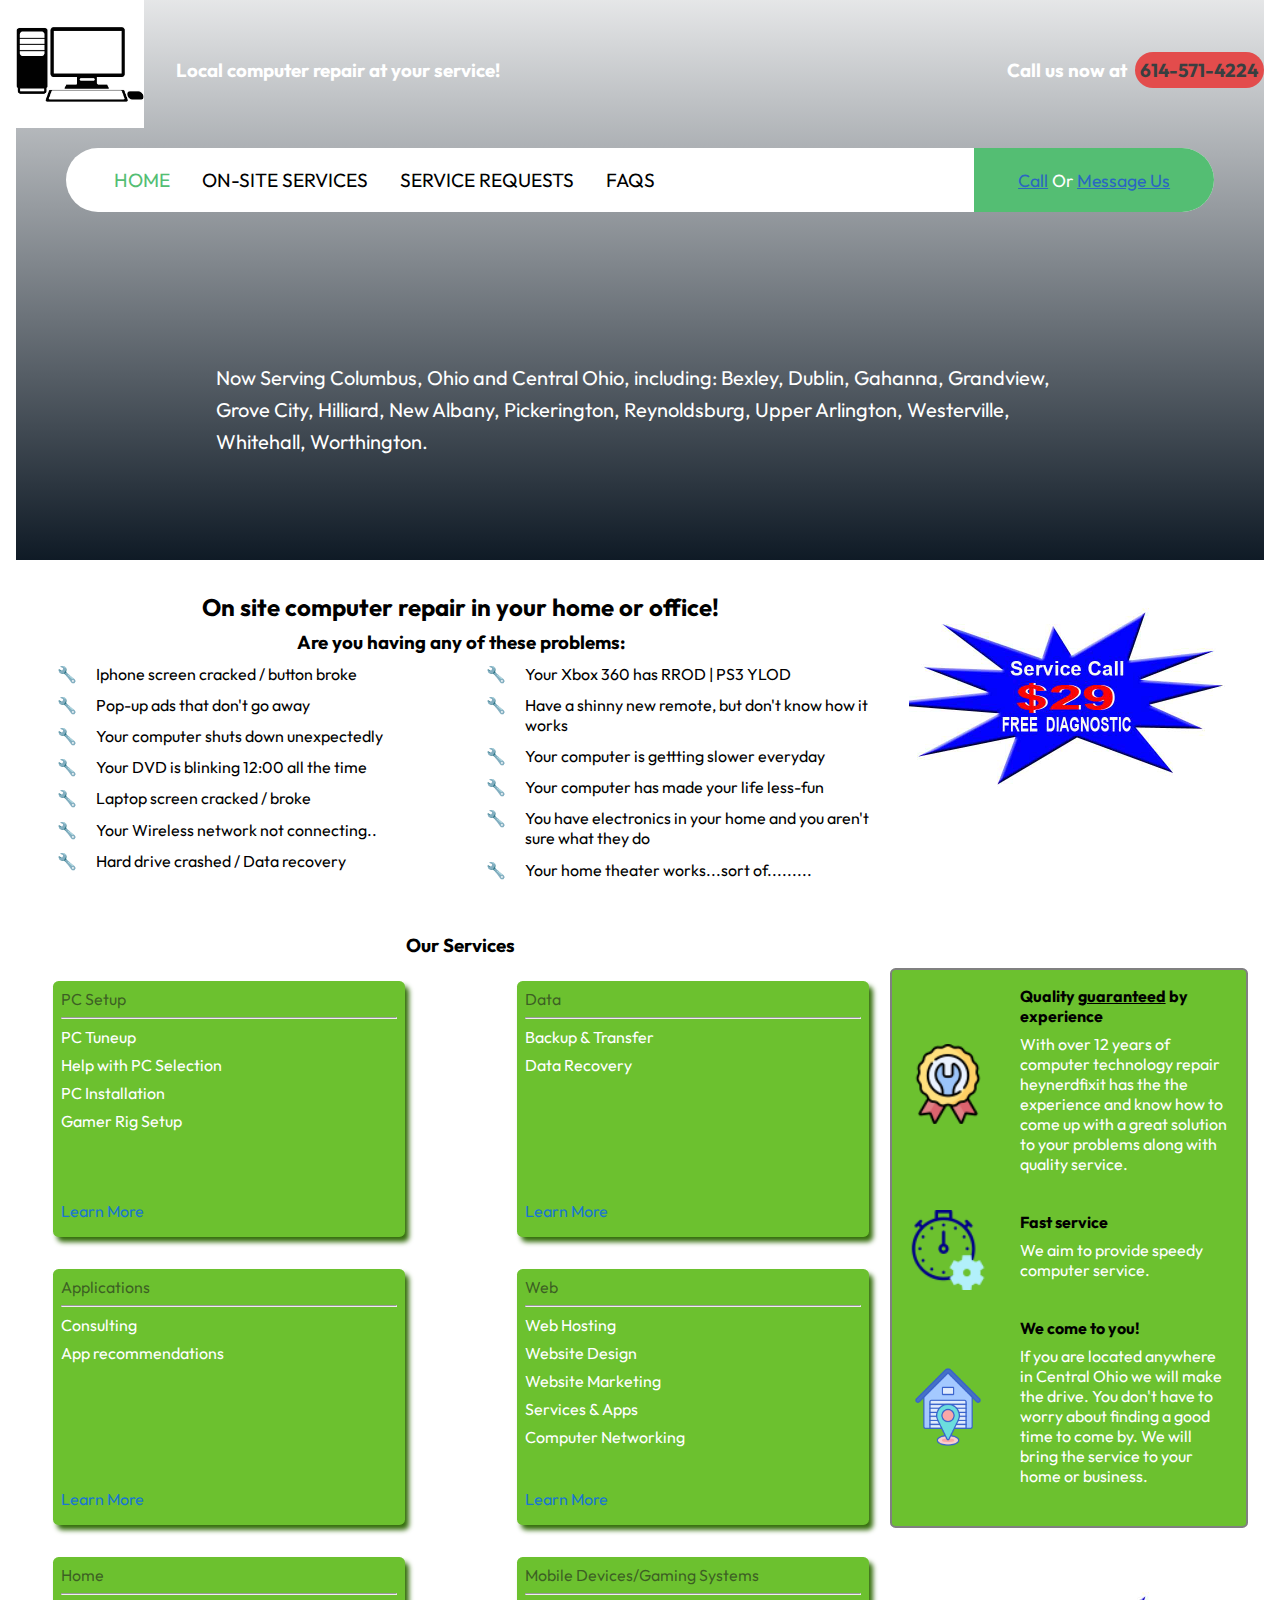
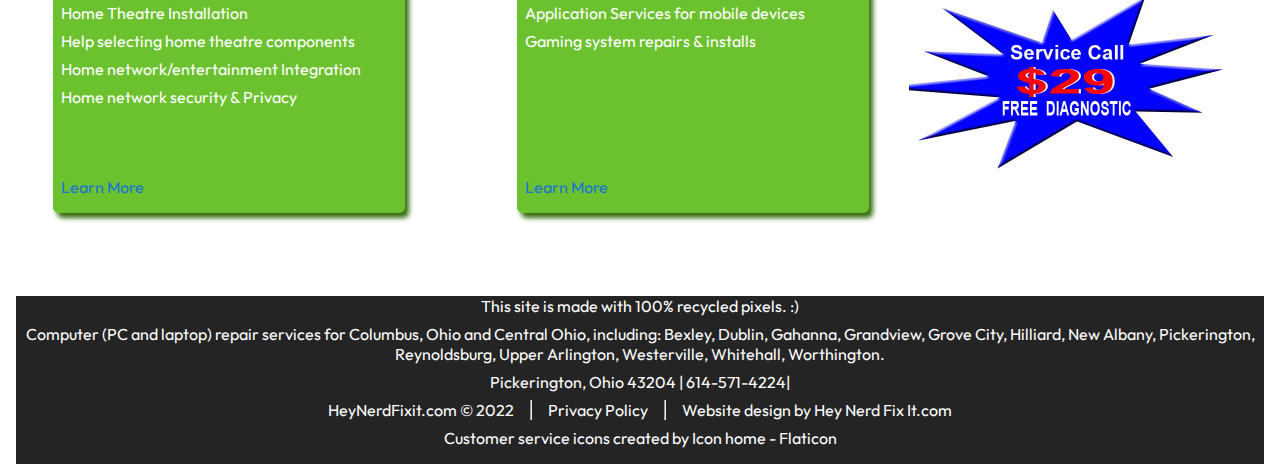
==== index.html @ 11ced2cf "Initial commit" ====
<!DOCTYPE html>
<html lang="en">
  <head>
    <meta charset="UTF-8" />
    <meta name="viewport" content="width=device-width, initial-scale=1.0" />

    <link rel="preconnect" href="https://fonts.googleapis.com" />
    <link rel="preconnect" href="https://fonts.gstatic.com" crossorigin />
    <link
      href="https://fonts.googleapis.com/css2?family=Domine&family=Outfit&display=swap"
      rel="stylesheet"
    />
    <link rel="shortcut icon" href="images/logo-removebg-preview.png" />
    <link rel="stylesheet" href="style.css" class="rel" />
    <title>Hey Nerd Fix It</title>
  </head>

  <body>
    <header>
      <div id="top_bar">
        <div id="menu_logo">
          <svg
            id="menu_bar"
            onclick="handleMenuClick()"
            xmlns="http://www.w3.org/2000/svg"
            viewBox="0 0 448 512"
          >
            <!--! Font Awesome Pro 6.1.1 by @fontawesome - https://fontawesome.com License - https://fontawesome.com/license (Commercial License) Copyright 2022 Fonticons, Inc. -->
            <path
              d="M0 96C0 78.33 14.33 64 32 64H416C433.7 64 448 78.33 448 96C448 113.7 433.7 128 416 128H32C14.33 128 0 113.7 0 96zM0 256C0 238.3 14.33 224 32 224H416C433.7 224 448 238.3 448 256C448 273.7 433.7 288 416 288H32C14.33 288 0 273.7 0 256zM416 448H32C14.33 448 0 433.7 0 416C0 398.3 14.33 384 32 384H416C433.7 384 448 398.3 448 416C448 433.7 433.7 448 416 448z"
            />
          </svg>
          <img id="logo" src="images/computer_logo.png" />
        </div>
        <div id="top_bar_text">
          <h3>Local computer repair at your service!</h3>
          <h3>
            Call us now at
            <a href="" id="call_to_action">614-571-4224</a>
          </h3>
        </div>
      </div>
      <nav id="navbar">
        <a href="/" style="color: #54be73">Home</a>
        <a href="/on_site_services.html">On-Site Services</a>
        <a href="/service_requests.html">Service Requests</a>
        <a href="faq.html">FAQs</a>
        <div id="contact_action">
          <span>
            <a href="tel:614-571-4224">Call</a> Or
            <a href="/service_requests.html">Message Us</a>
          </span>
        </div>
      </nav>

      <div id="locations">
        <p id="desktop_locations">
          Now Serving Columbus, Ohio and Central Ohio, including: Bexley,
          Dublin, Gahanna, Grandview, Grove City, Hilliard, New Albany,
          Pickerington, Reynoldsburg, Upper Arlington, Westerville, Whitehall,
          Worthington.
        </p>
        <p id="mobile_locations">Now serving Columbus,Ohio and Central Ohio</p>
      </div>
      <a id="mobile_call" href="">Call 614-571-4224</a>
    </header>

    <main>
      <section id="main_section">
        <div id="left">
          <h2>On site computer repair in your home or office!</h2>
          <h3>Are you having any of these problems:</h3>

          <ul id="problems">
            <li>Iphone screen cracked / button broke</li>
            <li>Pop-up ads that don't go away</li>
            <li>Your computer shuts down unexpectedly</li>
            <li>Your DVD is blinking 12:00 all the time</li>
            <li>Laptop screen cracked / broke</li>
            <li>Your Wireless network not connecting..</li>
            <li>Hard drive crashed / Data recovery</li>
            <li>Your Xbox 360 has RROD | PS3 YLOD</li>
            <li>Have a shinny new remote, but don't know how it works</li>
            <li>Your computer is gettting slower everyday</li>
            <li>Your computer has made your life less-fun</li>
            <li>
              You have electronics in your home and you aren't sure what they do
            </li>
            <li>Your home theater works...sort of.........</li>
          </ul>

          <h3 id="our_services_heading">Our Services</h3>
          <div id="cards">
            <div class="card">
              <p class="card_title">PC Setup</p>
              <hr />
              <ul>
                <li>PC Tuneup</li>
                <li>Help with PC Selection</li>
                <li>PC Installation</li>
                <li>Gamer Rig Setup</li>
              </ul>
              <a href="/service_requests.html/#pc_setup">Learn More</a>
            </div>

            <div class="card">
              <p class="card_title">Data</p>
              <hr />
              <ul>
                <li>Backup & Transfer</li>
                <li>Data Recovery</li>
              </ul>
              <a href="/service_requests.html/#pc_setup">Learn More</a>
            </div>

            <div class="card">
              <p class="card_title">Applications</p>
              <hr />
              <ul>
                <li>Consulting</li>
                <li>App recommendations</li>
              </ul>
              <a href="/service_requests.html/#pc_setup">Learn More</a>
            </div>

            <div class="card">
              <p class="card_title">Web</p>
              <hr />
              <ul>
                <li>Web Hosting</li>
                <li>Website Design</li>
                <li>Website Marketing</li>
                <li>Services & Apps</li>
                <li>Computer Networking</li>
              </ul>
              <a href="/service_requests.html/#pc_setup">Learn More</a>
            </div>

            <div class="card">
              <p class="card_title">Home</p>
              <hr />
              <ul>
                <li>Home Theatre Installation</li>
                <li>Help selecting home theatre components</li>
                <li>Home network/entertainment Integration</li>
                <li>Home network security & Privacy</li>
              </ul>
              <a href="/service_requests.html/#pc_setup">Learn More</a>
            </div>
            <div class="card">
              <p class="card_title">Mobile Devices/Gaming Systems</p>
              <hr />
              <ul>
                <li>Application Services for mobile devices</li>
                <li>Gaming system repairs & installs</li>
              </ul>
              <a href="/service_requests.html/#pc_setup">Learn More</a>
            </div>
          </div>
        </div>
        <div id="right">
          <img class="diagnostics_image" src="images/diagnostic_29.jpg" />

          <div id="customer_services">
            <div class="service_box">
              <img
                class="service_image"
                src="images/customer_service/badge.png"
                alt=""
              />
              <div class="service_description">
                <h4>Quality <u>guaranteed</u> by experience</h4>
                <p>
                  With over 12 years of computer technology repair heynerdfixit
                  has the the experience and know how to come up with a great
                  solution to your problems along with quality service.
                </p>
              </div>
            </div>

            <div class="service_box">
              <img
                class="service_image"
                src="images/customer_service/chronometer.png"
                alt=""
              />
              <div class="service_description">
                <h4>Fast service</h4>
                <p>We aim to provide speedy computer service.</p>
              </div>
            </div>
            <div class="service_box">
              <img
                class="service_image"
                src="images/customer_service/storage.png"
                alt=""
              />
              <div class="service_description">
                <h4>We come to you!</h4>
                <p>
                  If you are located anywhere in Central Ohio we will make the
                  drive. You don't have to worry about finding a good time to
                  come by. We will bring the service to your home or business.
                </p>
              </div>
            </div>
          </div>

          <img class="diagnostics_image" src="images/diagnostic_29.jpg" />

          <div></div>
        </div>
      </section>

      <section id="feedback_section"></section>
    </main>

    <footer>
      <p>This site is made with 100% recycled pixels. :)</p>

      <p>
        Computer (PC and laptop) repair services for Columbus, Ohio and Central
        Ohio, including: Bexley, Dublin, Gahanna, Grandview, Grove City,
        Hilliard, New Albany, Pickerington, Reynoldsburg, Upper Arlington,
        Westerville, Whitehall, Worthington.
      </p>

      <p>Pickerington, Ohio 43204 | <a href="">614-571-4224</a>|</p>

      <div>
        <p>HeyNerdFixit.com © 2022</p>
        <hr />
        <a href="">Privacy Policy</a>
        <hr />
        <p>Website design by Hey Nerd Fix It.com</p>
      </div>
      <a
        href="https://www.flaticon.com/free-icons/customer-service"
        title="customer service icons"
        >Customer service icons created by Icon home - Flaticon</a
      >
    </footer>
    <script>
      let isMenuActive = false;

      function handleMenuClick() {
        if (isMenuActive) {
          document.getElementById("navbar").style.display = "none";
        } else {
          document.getElementById("navbar").style.display = "flex";
        }
        isMenuActive = !isMenuActive;
      }
    </script>
  </body>
</html>
---- style.css ----
* {
  padding: 0;
  margin: 0;
  box-sizing: border-box;
}

h1,
h2,
h3 {
  margin-bottom: 0.5rem;
}

html {
  font-size: 16px;
  font-family: "Outfit", sans-serif;
}

body {
  display: flex;
  flex-direction: column;
  margin: 0 1rem;
  min-width: 360px;
}

header {
  display: flex;
  flex-direction: column;
  height: 35rem;
  background-image: linear-gradient(rgba(2, 14, 26, 0.1), rgba(2, 14, 26, 0.95)),
    url("https://images.pexels.com/photos/10558599/pexels-photo-10558599.jpeg?auto=compress&cs=tinysrgb&w=1260&h=750&dpr=2");
  background-size: 100%;
  background-repeat: no-repeat;
  background-position-y: 0rem, -5rem;
  color: white;
  margin-bottom: 2rem;
}

#top_bar {
  display: flex;
  align-items: center;
  height: fit-content;
  background-color: transparent;
}

#menu_bar {
  display: none;
}

#top_bar_text {
  margin-top: 1rem;
  width: 100%;
  display: flex;
  justify-content: space-between;
}

#top_bar_text h3 {
  margin-left: 2rem;
}

#logo {
  width: 8rem;
  height: auto;
}

nav {
  display: flex;
  align-items: center;
  padding-left: 3rem;
  width: 92%;
  height: 4rem;
  background-color: white;
  border-radius: 2rem;
  margin: 1rem auto 3rem auto;
}

nav > a {
  color: black;
  margin-right: 2rem;
  font-size: 1.2rem;
  text-transform: uppercase;
}

#contact_action {
  display: flex;
  align-items: center;
  justify-content: center;
  background-color: #54be73;
  width: 15rem;
  height: 100%;
  margin-left: auto;
  border-bottom-right-radius: 2rem;
  border-top-right-radius: 2rem;
}

#contact_action>span {
  font-size: 1.1rem;
}

#contact_action a {
  color: rgb(43, 103, 193);
  text-decoration: underline;
}

a {
  text-decoration: none;
  color: white;
}

#call_to_action {
  color: #393f40;
  background-color: #e34c4c;
  border-radius: 5rem;
  padding: 0.35rem;
  text-decoration: none;
  margin-left: 0.25rem;
}

#logo_diagnostics {
  display: flex;
  justify-content: space-evenly;
}

#logo_diagnostics > img {
  width: 15rem;
  height: auto;
}

nav > a:hover {
  background-color: rgb(223, 222, 222);
  color: black;
} 

#locations {
  width: 68%;
  margin: auto auto auto auto;
  line-height: 2rem;
  font-size: 1.25rem;
}

#mobile_locations {
  display: none;
}

#mobile_call {
  display: none;
}

main {
  background-color: white;
  padding: 0 1rem 3rem 1rem;
  
}

#main_section {
  display: flex;
}

main * {
  margin-bottom: 0.5rem;
}

#left {
  display: flex;
  flex-direction: column;
  align-items: center;
  width: 85%;
  padding-left: 0rem;
}

#right {
  display: flex;
  flex-direction: column;
  align-items: center;
}

.diagnostics_image {
  width: 20rem;
}

#images {
  display: flex;
  flex-direction: column;
  justify-content: space-between;
  width: 15rem;
  margin-top: 2rem;
}

#problems {
  margin-left: 1rem;
  margin-bottom: 3rem;
  column-count: 2;
}

@counter-style wrench {
  system: cyclic;
  symbols: "🔧";
  suffix: " ";
}

#problems li {
  list-style: wrench;
  padding: 0.1rem 0 0.1rem 1rem;
  margin-left: 2rem;
}

#our_services_heading {
  margin-bottom: 1.5rem;
}

#cards {
  display: grid;
  align-items: center;
  grid-template-columns: 22rem 22rem;
  gap: 1.5rem 7rem;
}

.card {
  padding: 0.5rem;
  border-radius: 0.35rem;
  display: flex;
  flex-direction: column;
  background-color: hsl(95, 61%, 47%);
  /* width: 22rem; */
  height: 16rem;
  box-shadow: 4px 5px 5px hsl(95, 79%, 24%);
  color: white;
}

.card ul li {
  list-style: none;
}

.card > a {
  color: rgb(25, 118, 210);
  margin-top: auto;
  margin-bottom: 0.5rem;
}

.card > a:hover {
  background-color: black;
  color: white;
}

.card p {
  color: rgba(28, 28, 28, 0.6);
}

.card hr {
  width: 100%;
  color: green;
}

#customer_services {
  display: flex;
  flex-direction: column;
  justify-content: space-between;
  margin-top: 8rem;
  margin-bottom: 3rem;
  height: 35rem; 
  max-width: 27rem;
  border: 2px solid gray;
  padding: 1rem 0;
  background-color: hsl(95, 61%, 47%);
  border-radius: 0.35rem;
}

.service_box {
  display: flex;
  align-items: center;
  padding: 0 1rem;
}

.service_image {
  height: 5rem;
  margin-right: 2rem;
}

.service_description>p {
  color: white;
}

footer {
  background-color: #242424;
  color: white;
  text-align: center;
  margin-top: auto;
  width: 100%;
  padding-bottom: 1rem;
}

footer > div {
  display: flex;
  justify-content: center;
}

footer > div > hr {
  margin: 0 1rem 0 1rem;
}

footer > p,
footer > div {
  margin-bottom: 0.5rem;
}

@media (max-width:1075px) {

  #top_bar {}

  #top_bar_text {
    flex-direction: column;
    align-items: center;
  }

  #top_bar_text h3 {
    margin-bottom: 1rem;
    
  }

  nav>a {
    margin-right: 1rem;
  }

  #contact_action {
    margin-left: 8rem;
    width: 17.5rem;
  }

}

@media (max-width:775px) {
  
  body {
    margin: 0;
  }

  header {
    position: relative;
    background-position-y: 0rem, 0rem;
    height: 23rem;
  }

  #menu_bar {
    display: block;
    height: 1.5rem;
    margin: .8rem 0 0 .6rem;
  }

  #top_bar {
    flex-direction: column;
  }

  #top_bar_text {
    display: none;
  }

  #menu_logo {
    width: 100%;
    display: flex;
    justify-content: space-between;
  }

  nav {
    display: none;
    background-color: #3f4e4f;
    position: absolute;
    flex-direction: column;
    width: fit-content;
    border-radius: 0;
    height: fit-content;
    top: 2.5rem;
    left: .5rem;
    margin: 0;
    padding: 0;
    align-items: normal;
    
  }

  nav>a {
    font-size: 1rem;
    color: white;
    margin-right: .5rem;
  }

  #contact_action {
    display: none;
  }

  #locations {
    width: auto;
  }

  #desktop_locations {
    display: none;
  }

  #mobile_locations {
    display: block;
    margin-left: 2rem;
  }

  #mobile_call {
    display: block;
    margin: auto;
    background-color: wheat;
    color: #3f4e4f;
    line-height: 3rem;
    padding: 0 1rem;
    border-radius: 1rem;
  }

  #main_section {
    flex-direction: column-reverse;
    align-items: center;
  }

  #customer_services {
    margin: 0rem;
  }

  #cards {
    grid-template-columns: 100%;
  }

  footer{
    /* padding: .25rem; */
  }

  footer > div > hr {
    margin: 0 .33rem 0 .33rem;
  }

}
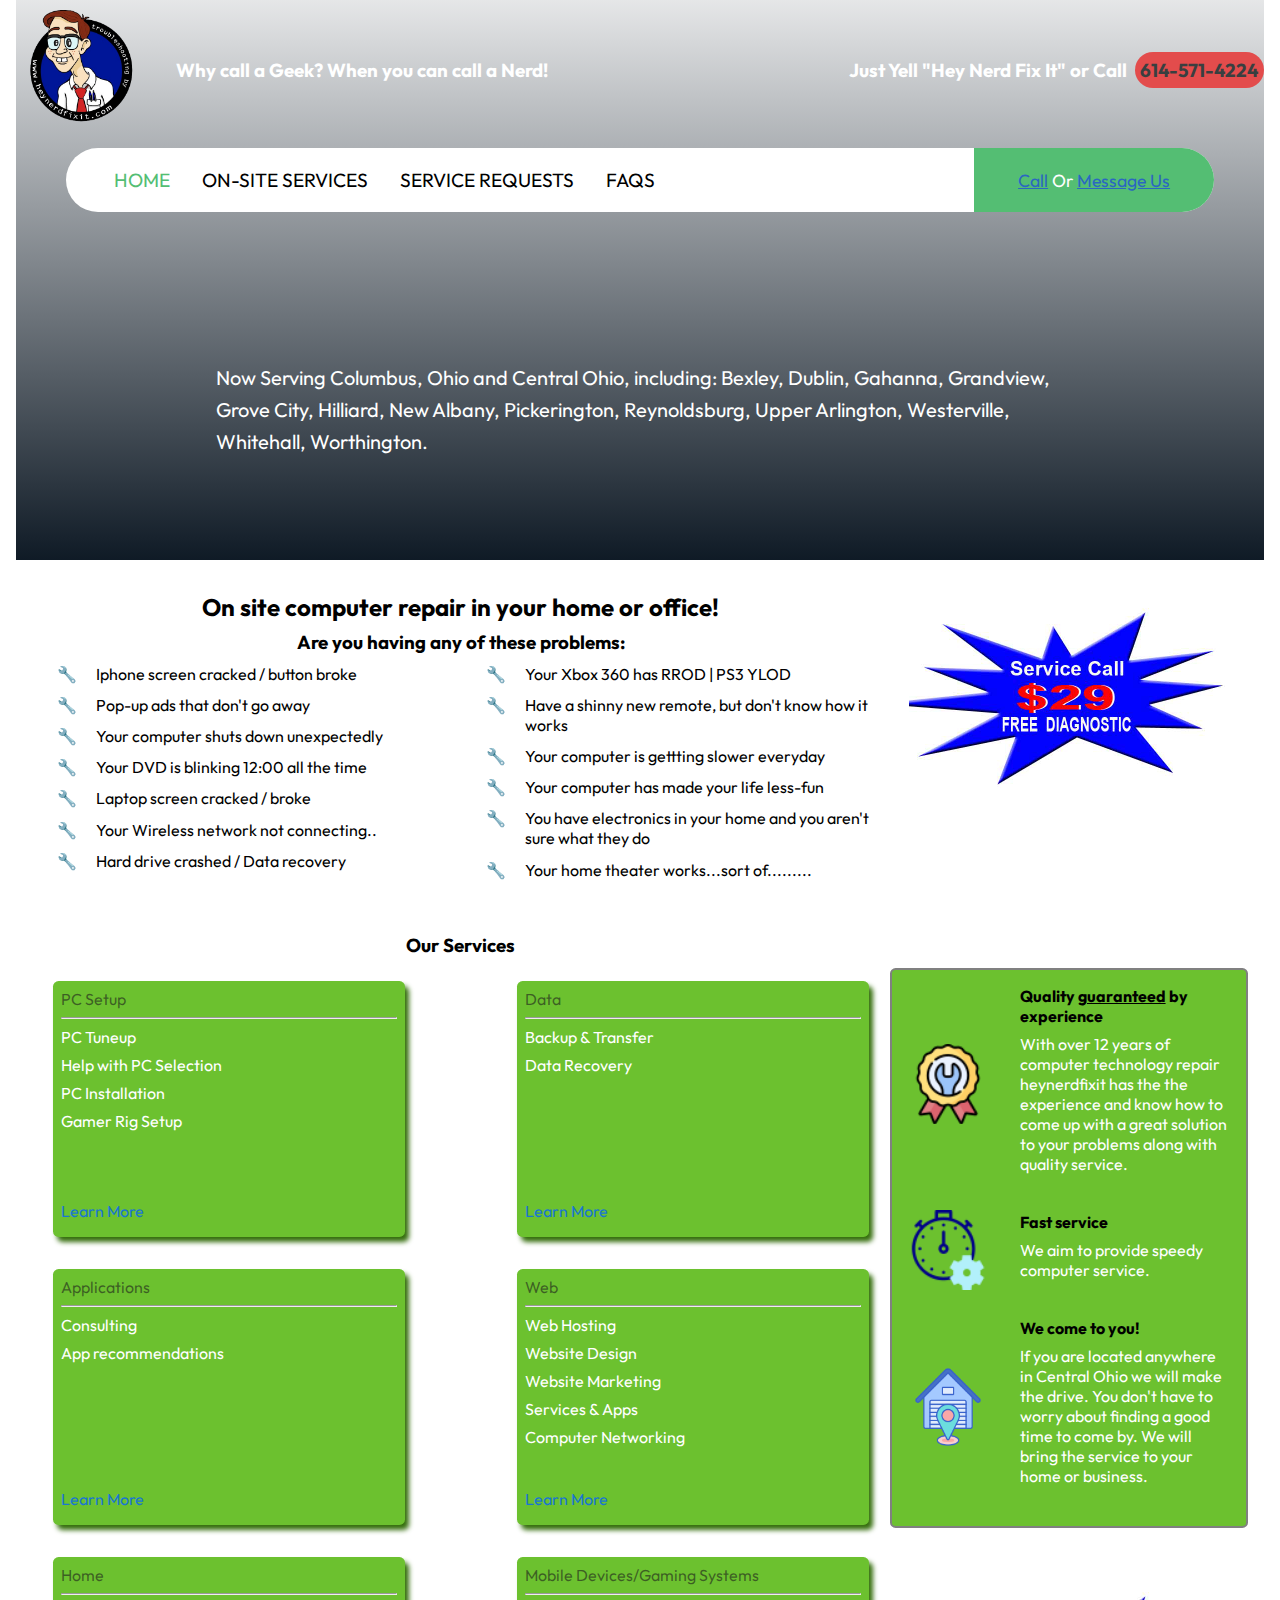
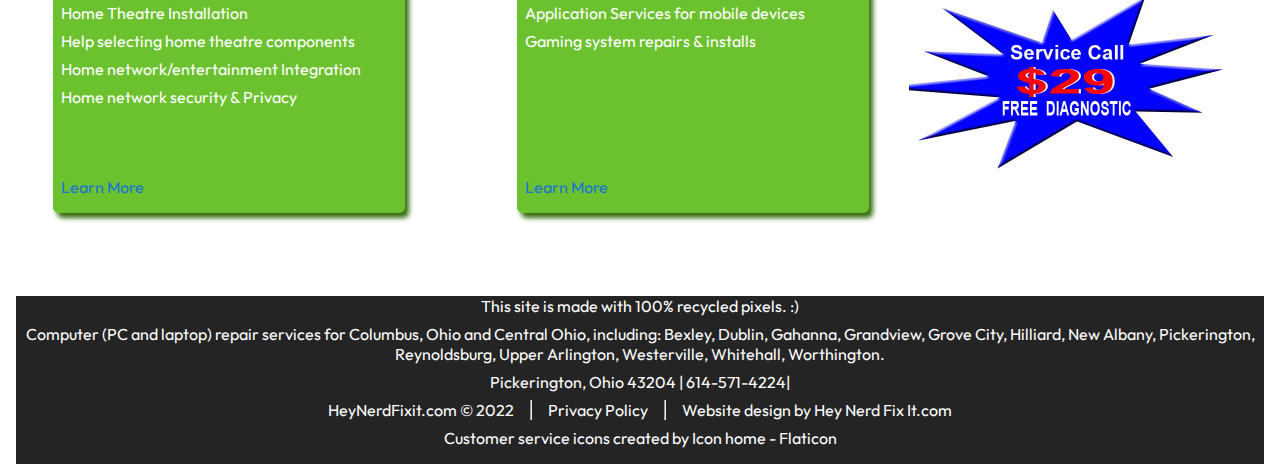
==== commit 28c5892b: "Original look" ====
--- a/index.html
+++ b/index.html
@@ -30,12 +30,12 @@
               d="M0 96C0 78.33 14.33 64 32 64H416C433.7 64 448 78.33 448 96C448 113.7 433.7 128 416 128H32C14.33 128 0 113.7 0 96zM0 256C0 238.3 14.33 224 32 224H416C433.7 224 448 238.3 448 256C448 273.7 433.7 288 416 288H32C14.33 288 0 273.7 0 256zM416 448H32C14.33 448 0 433.7 0 416C0 398.3 14.33 384 32 384H416C433.7 384 448 398.3 448 416C448 433.7 433.7 448 416 448z"
             />
           </svg>
-          <img id="logo" src="images/computer_logo.png" />
+          <img id="logo" src="images/logo-removebg-preview.png" />
         </div>
         <div id="top_bar_text">
-          <h3>Local computer repair at your service!</h3>
+          <h3>Why call a Geek? When you can call a Nerd!</h3>
           <h3>
-            Call us now at
+            Just Yell "Hey Nerd Fix It" or Call
             <a href="" id="call_to_action">614-571-4224</a>
           </h3>
         </div>
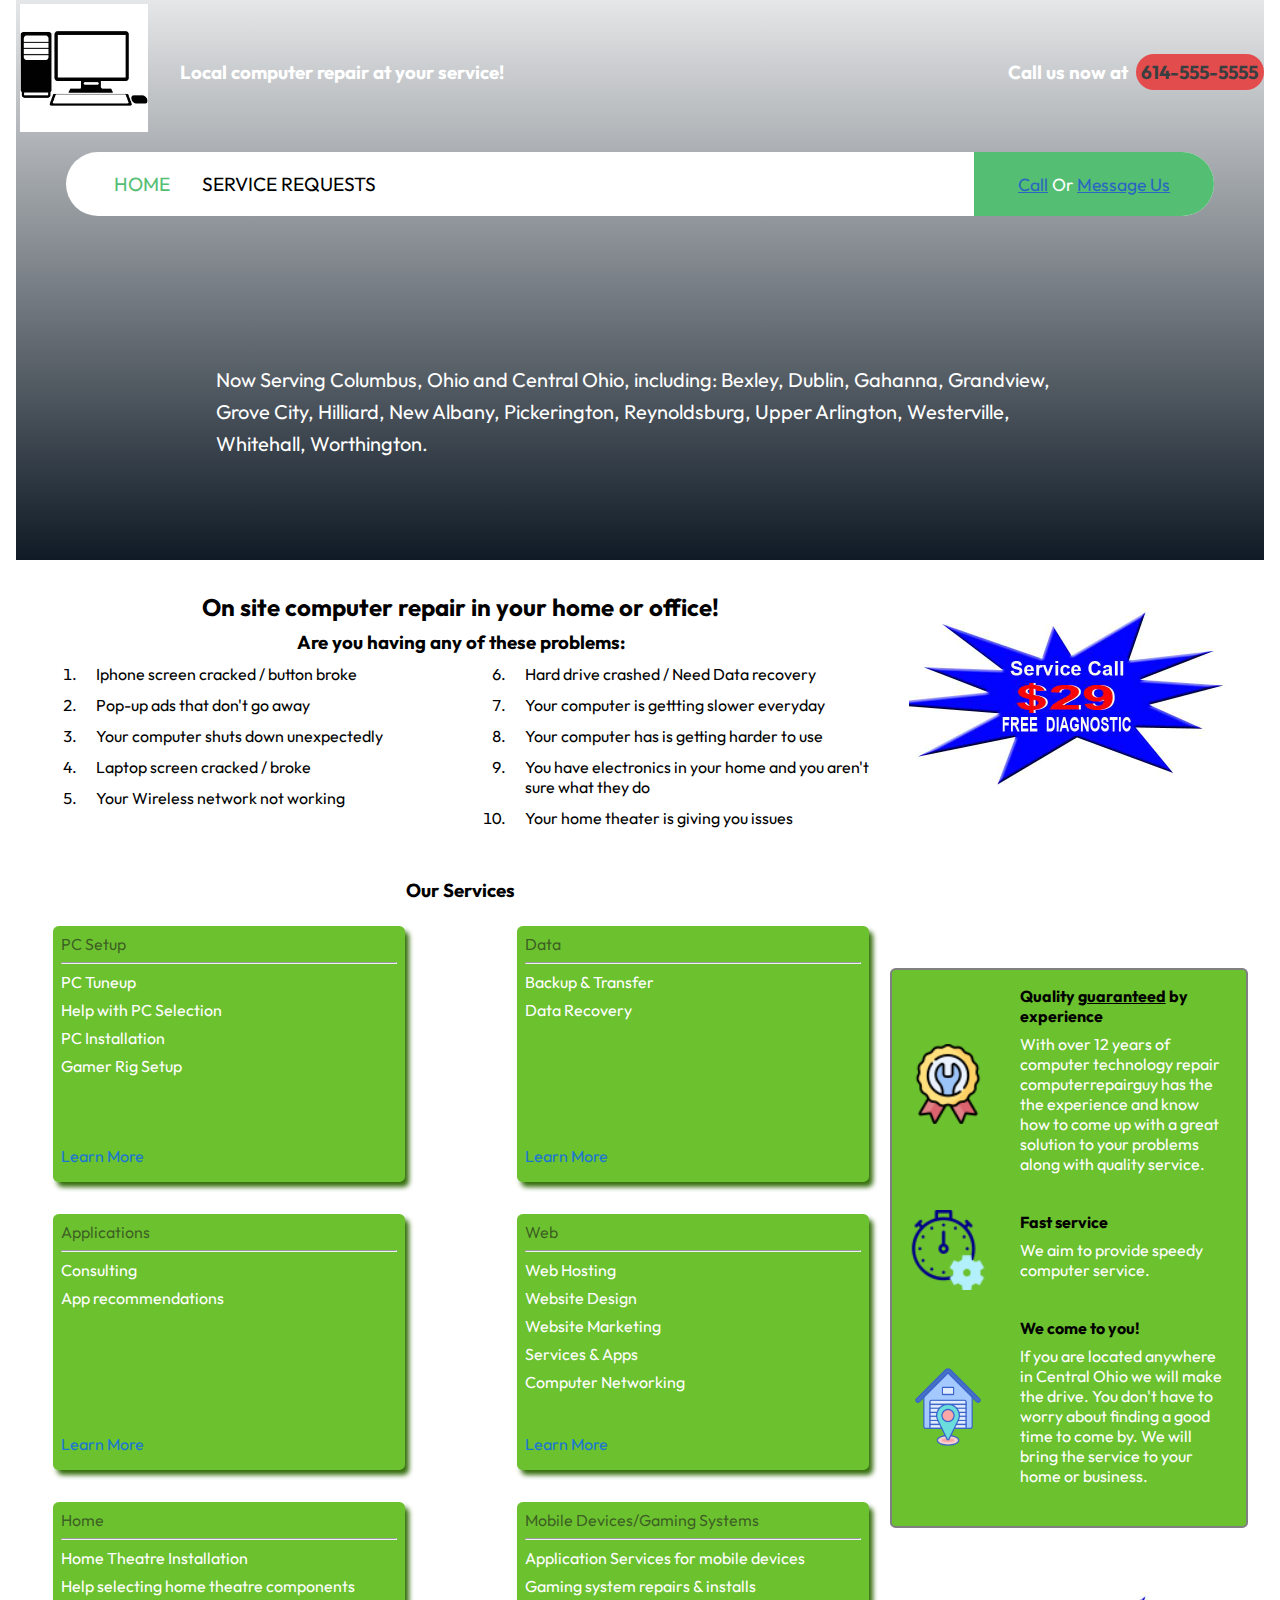
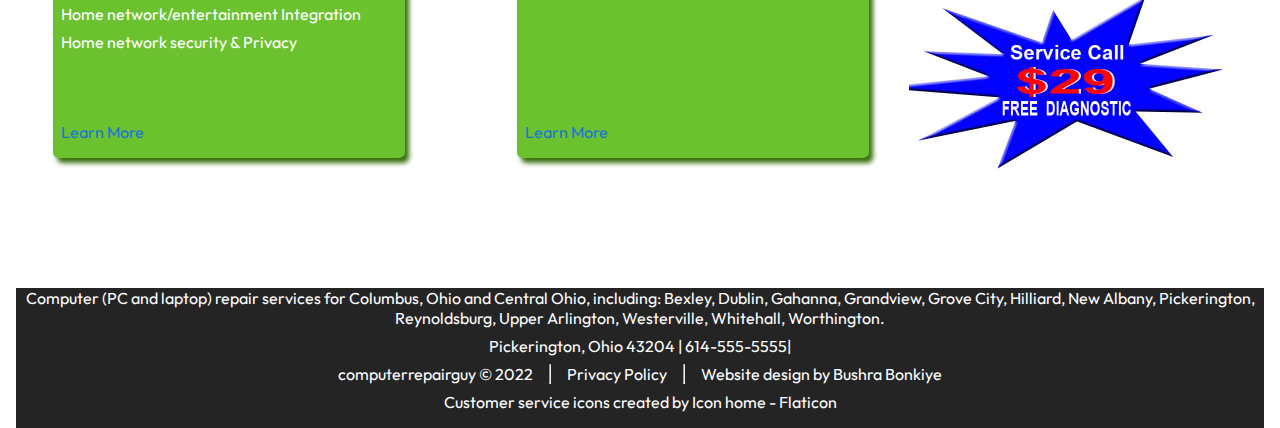
==== commit 28527544: "Cleaned up website" ====
--- a/index.html
+++ b/index.html
@@ -12,7 +12,7 @@
     />
     <link rel="shortcut icon" href="images/logo-removebg-preview.png" />
     <link rel="stylesheet" href="style.css" class="rel" />
-    <title>Hey Nerd Fix It</title>
+    <title>Computer repair guy</title>
   </head>
 
   <body>
@@ -30,24 +30,24 @@
               d="M0 96C0 78.33 14.33 64 32 64H416C433.7 64 448 78.33 448 96C448 113.7 433.7 128 416 128H32C14.33 128 0 113.7 0 96zM0 256C0 238.3 14.33 224 32 224H416C433.7 224 448 238.3 448 256C448 273.7 433.7 288 416 288H32C14.33 288 0 273.7 0 256zM416 448H32C14.33 448 0 433.7 0 416C0 398.3 14.33 384 32 384H416C433.7 384 448 398.3 448 416C448 433.7 433.7 448 416 448z"
             />
           </svg>
-          <img id="logo" src="images/logo-removebg-preview.png" />
+          <img id="logo" src="images/computer_logo.png" />
         </div>
         <div id="top_bar_text">
-          <h3>Why call a Geek? When you can call a Nerd!</h3>
+          <h3>Local computer repair at your service!</h3>
           <h3>
-            Just Yell "Hey Nerd Fix It" or Call
-            <a href="" id="call_to_action">614-571-4224</a>
+            Call us now at
+            <a href="" id="call_to_action">614-555-5555</a>
           </h3>
         </div>
       </div>
       <nav id="navbar">
         <a href="/" style="color: #54be73">Home</a>
-        <a href="/on_site_services.html">On-Site Services</a>
+        <!-- <a href="/on_site_services.html">On-Site Services</a> -->
         <a href="/service_requests.html">Service Requests</a>
-        <a href="faq.html">FAQs</a>
+        <!-- <a href="faq.html">FAQs</a> -->
         <div id="contact_action">
           <span>
-            <a href="tel:614-571-4224">Call</a> Or
+            <a href="tel:614-555-5555">Call</a> Or
             <a href="/service_requests.html">Message Us</a>
           </span>
         </div>
@@ -62,7 +62,7 @@
         </p>
         <p id="mobile_locations">Now serving Columbus,Ohio and Central Ohio</p>
       </div>
-      <a id="mobile_call" href="">Call 614-571-4224</a>
+      <a id="mobile_call" href="">Call 614-555-5555</a>
     </header>
 
     <main>
@@ -75,18 +75,15 @@
             <li>Iphone screen cracked / button broke</li>
             <li>Pop-up ads that don't go away</li>
             <li>Your computer shuts down unexpectedly</li>
-            <li>Your DVD is blinking 12:00 all the time</li>
             <li>Laptop screen cracked / broke</li>
-            <li>Your Wireless network not connecting..</li>
-            <li>Hard drive crashed / Data recovery</li>
-            <li>Your Xbox 360 has RROD | PS3 YLOD</li>
-            <li>Have a shinny new remote, but don't know how it works</li>
+            <li>Your Wireless network not working</li>
+            <li>Hard drive crashed / Need Data recovery</li>
             <li>Your computer is gettting slower everyday</li>
-            <li>Your computer has made your life less-fun</li>
+            <li>Your computer has is getting harder to use</li>
             <li>
               You have electronics in your home and you aren't sure what they do
             </li>
-            <li>Your home theater works...sort of.........</li>
+            <li>Your home theater is giving you issues</li>
           </ul>
 
           <h3 id="our_services_heading">Our Services</h3>
@@ -171,9 +168,10 @@
               <div class="service_description">
                 <h4>Quality <u>guaranteed</u> by experience</h4>
                 <p>
-                  With over 12 years of computer technology repair heynerdfixit
-                  has the the experience and know how to come up with a great
-                  solution to your problems along with quality service.
+                  With over 12 years of computer technology repair
+                  computerrepairguy has the the experience and know how to come
+                  up with a great solution to your problems along with quality
+                  service.
                 </p>
               </div>
             </div>
@@ -208,7 +206,6 @@
 
           <img class="diagnostics_image" src="images/diagnostic_29.jpg" />
 
-          <div></div>
         </div>
       </section>
 
@@ -216,8 +213,6 @@
     </main>
 
     <footer>
-      <p>This site is made with 100% recycled pixels. :)</p>
-
       <p>
         Computer (PC and laptop) repair services for Columbus, Ohio and Central
         Ohio, including: Bexley, Dublin, Gahanna, Grandview, Grove City,
@@ -225,14 +220,14 @@
         Westerville, Whitehall, Worthington.
       </p>
 
-      <p>Pickerington, Ohio 43204 | <a href="">614-571-4224</a>|</p>
+      <p>Pickerington, Ohio 43204 | <a href="">614-555-5555</a>|</p>
 
       <div>
-        <p>HeyNerdFixit.com © 2022</p>
+        <p>computerrepairguy © 2022</p>
         <hr />
         <a href="">Privacy Policy</a>
         <hr />
-        <p>Website design by Hey Nerd Fix It.com</p>
+        <p>Website design by Bushra Bonkiye</p>
       </div>
       <a
         href="https://www.flaticon.com/free-icons/customer-service"
--- a/style.css
+++ b/style.css
@@ -59,6 +59,8 @@
 
 #logo {
   width: 8rem;
+  margin-left: .25rem;
+  margin-top: .25rem;
   height: auto;
 }
 
@@ -193,7 +195,7 @@
 
 @counter-style wrench {
   system: cyclic;
-  symbols: "🔧";
+  symbols: url("http://127.0.0.1:5501/images/check-circle.svg");
   suffix: " ";
 }
 
